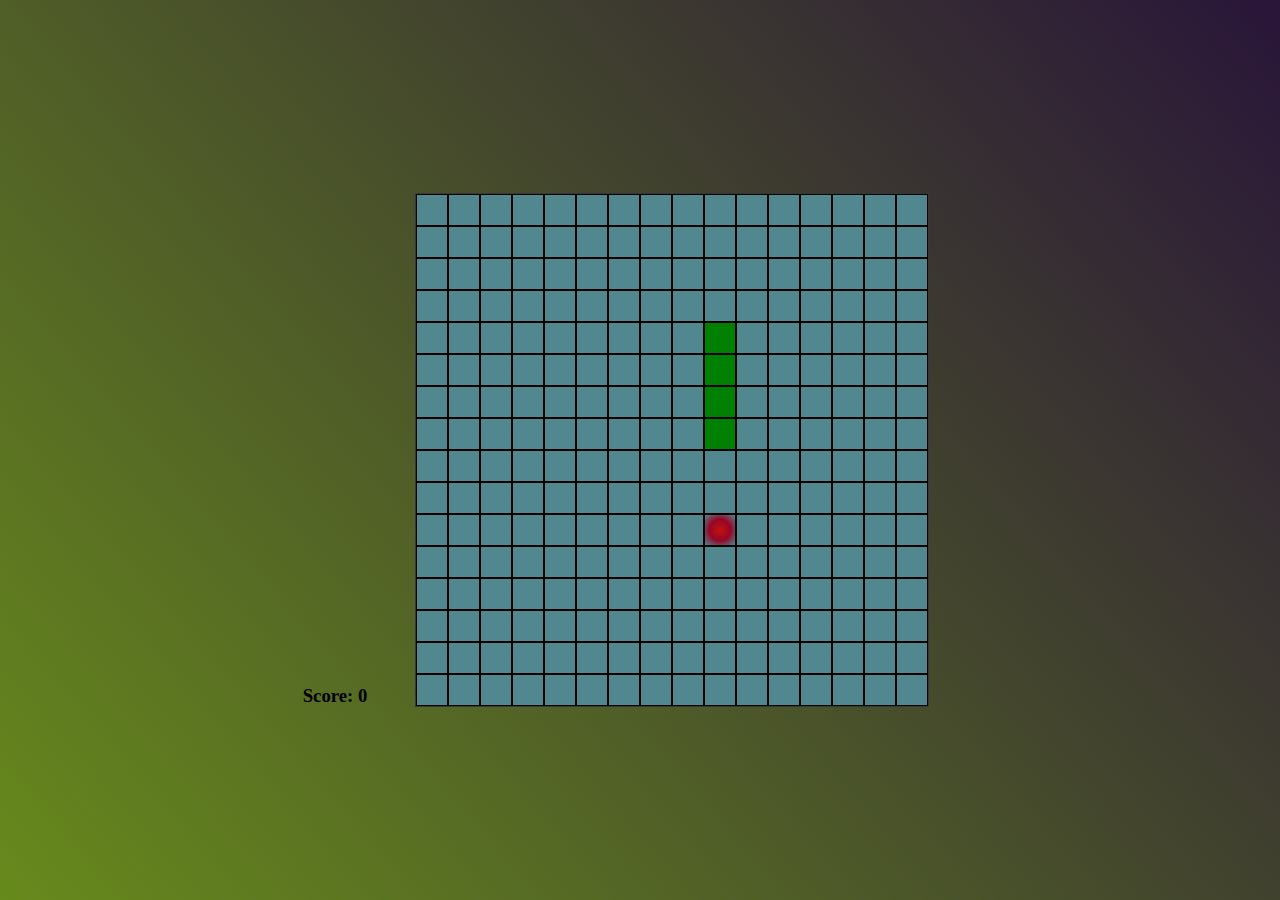
==== snake/index.html @ bf4f5e24 "Removed and added a couple projects." ====
<!DOCTYPE html>
<html lang="en">
<head>
    <meta charset="UTF-8">
    <meta http-equiv="X-UA-Compatible" content="IE=edge">
    <meta name="viewport" content="width=device-width, initial-scale=1.0">
    <title>Snake</title>
    <link rel="stylesheet" href="style.css" />
    <script src="https://ajax.googleapis.com/ajax/libs/jquery/3.4.1/jquery.min.js"></script>
</head>
<body>
    <h1></h1>
    <main>
        <h3 class="points">Score: 0</h3>
        
        <section class="grid"></section>
        
    </main>

    <script src="script.js"></script>
</body>
</html>
---- snake/style.css ----
* {
    margin: 0;
    padding: 0;
    box-sizing: border-box;
  }
  
  body {
    display: flex;
    flex-direction: column;
    justify-content: center;
    align-items: center;
    background: linear-gradient(49deg, rgb(103, 138, 28), rgb(41, 21, 57));
    height: 100vh;
  }
  
 
  
  main {
    display: flex;
    justify-content: center;
    align-items:flex-end;
  }

  .grid {
    width: 514px;
    height: 514px;
    display: flex;
    flex-direction: row;
    flex-wrap: wrap;
    margin: 0 48px;
    border: 1px solid rgb(56, 55, 55);
    background: rgb(81, 136, 143);
  }
  
  .cell {
    flex: 0 0 32px;
    height: 32px;
    border: 1px solid black;
  }
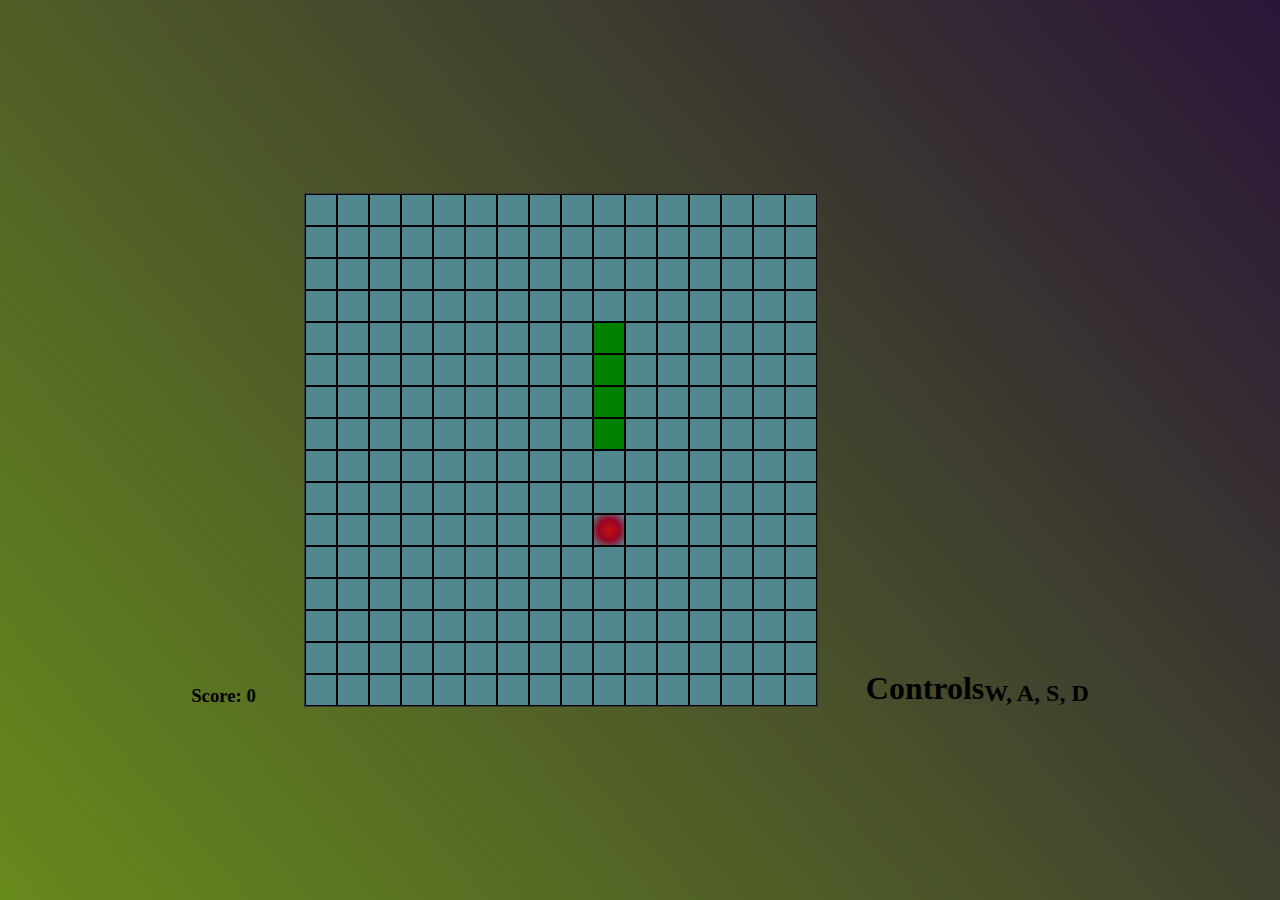
==== commit 0c713c5d: "added words to snake html file" ====
--- a/snake/index.html
+++ b/snake/index.html
@@ -14,6 +14,8 @@
         <h3 class="points">Score: 0</h3>
         
         <section class="grid"></section>
+        <h1>Controls</h1>
+        <h2>W, A, S, D</h2>
         
     </main>
 
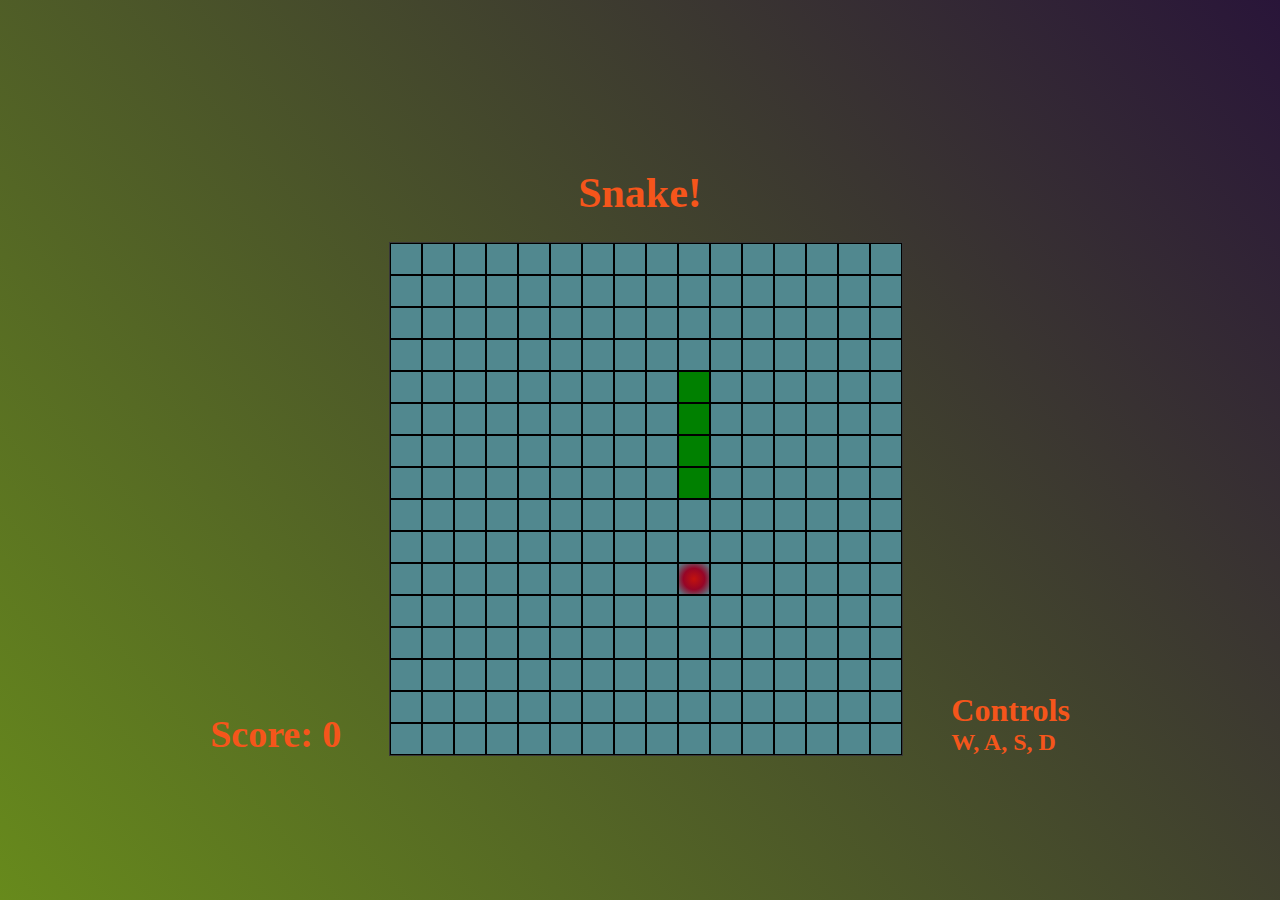
==== commit afa46504: "Added some style to snake." ====
--- a/snake/index.html
+++ b/snake/index.html
@@ -9,13 +9,19 @@
     <script src="https://ajax.googleapis.com/ajax/libs/jquery/3.4.1/jquery.min.js"></script>
 </head>
 <body>
-    <h1></h1>
+    <h1 class="title">Snake!</h1>
+    <h1 class="gameEnd"></h1>
     <main>
         <h3 class="points">Score: 0</h3>
         
         <section class="grid"></section>
-        <h1>Controls</h1>
-        <h2>W, A, S, D</h2>
+        <div>
+            <h1 class="controls">Controls</h1>
+        
+            <h2 class="controls">W, A, S, D</h2>
+
+        </div>
+       
         
     </main>
 
--- a/snake/style.css
+++ b/snake/style.css
@@ -38,4 +38,23 @@
     border: 1px solid black;
   }
 
+  .title{
+    display: flex;
+    margin: 25px;
+    font-size: 42px;
+    color: rgb(245, 85, 27);
+  }
+
+  .points{
+    font-size: 38px;
+    color: rgb(245, 85, 27);
+  }
+
+  .controls{
+    color: rgb(245, 85, 27);
+  }
+
+  .gameEnd{
+    color: rgb(245, 85, 27);
+  }
   